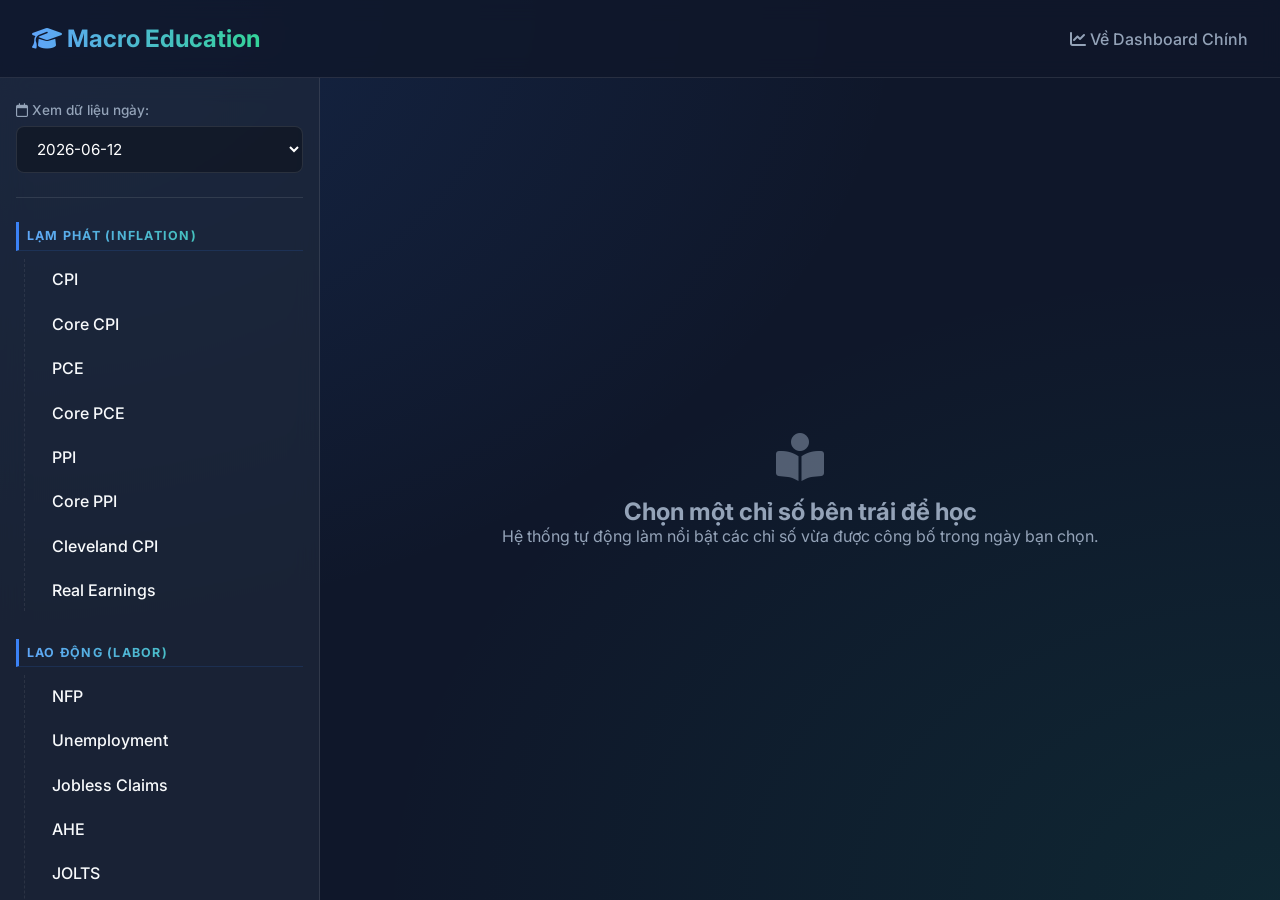
==== dashboard/edu.html @ 20636287 "Fix dashboard clicking and commit educational dashboard files" ====
<!DOCTYPE html>
<html lang="en">
<head>
  <meta charset="UTF-8">
  <meta name="viewport" content="width=device-width, initial-scale=1.0">
  <title>US Macro Education Dashboard</title>
  <link rel="stylesheet" href="edu.css">
  <!-- FontAwesome for icons -->
  <link rel="stylesheet" href="https://cdnjs.cloudflare.com/ajax/libs/font-awesome/6.4.0/css/all.min.css">
</head>
<body>
  <header>
    <h1><i class="fa-solid fa-graduation-cap"></i> Macro Education</h1>
    <div class="nav-links">
      <a href="index.html"><i class="fa-solid fa-chart-line"></i> Về Dashboard Chính</a>
    </div>
  </header>

  <div class="container">
    <aside class="sidebar" id="sidebar">
      <div class="date-selector-container">
        <label for="date-selector"><i class="fa-regular fa-calendar"></i> Xem dữ liệu ngày:</label>
        <select id="date-selector"></select>
      </div>
      <div id="sidebar-content">
        <!-- Categories and indicators will be injected here by JS -->
      </div>
    </aside>

    <main class="main-content" id="main-content">
      <div class="empty-state" id="empty-state">
        <i class="fa-solid fa-book-open-reader"></i>
        <h2>Chọn một chỉ số bên trái để học</h2>
        <p>Hệ thống tự động làm nổi bật các chỉ số vừa được công bố trong ngày bạn chọn.</p>
      </div>

      <div class="content-card" id="content-card" style="display: none;">
        <div class="card-header">
          <div class="card-title">
            <h2 id="ind-short-name">CPI</h2>
            <p id="ind-full-name">Consumer Price Index</p>
          </div>
          <div class="card-actions">
            <a id="ind-link" href="#" target="_blank"><i class="fa-solid fa-external-link-alt"></i> Xem Dữ liệu FRED</a>
          </div>
        </div>

        <div id="release-info-alert" class="release-info-alert" style="display: none;">
          <h4><i class="fa-solid fa-bolt"></i> Số liệu công bố ngày <span id="rel-date"></span></h4>
          <div class="release-stats">
            <div class="stat"><span class="stat-lbl">Thực tế (Actual):</span> <strong id="rel-actual" class="actual-val"></strong></div>
            <div class="stat"><span class="stat-lbl">Dự báo (Forecast):</span> <strong id="rel-forecast"></strong></div>
            <div class="stat"><span class="stat-lbl">Kỳ trước (Previous):</span> <strong id="rel-previous"></strong></div>
            <div class="stat"><span class="stat-lbl">Surprise:</span> <strong id="rel-surprise"></strong></div>
          </div>
        </div>

        <div class="section">
          <h3><i class="fa-solid fa-circle-info"></i> Định Nghĩa</h3>
          <p id="ind-desc"></p>
        </div>

        <div class="info-grid">
          <div class="info-box">
            <h4><i class="fa-regular fa-calendar-days"></i> Chu kỳ công bố</h4>
            <p id="ind-freq"></p>
            <p id="ind-latest-release" style="margin-top: 0.75rem; color: var(--highlight-color); font-size: 0.9rem; font-weight: 500;"></p>
          </div>
          <div class="info-box">
            <h4><i class="fa-solid fa-bullseye"></i> Kỳ Vọng Của Thị Trường</h4>
            <p id="ind-expect"></p>
          </div>
        </div>

        <div class="section">
          <h3><i class="fa-solid fa-scale-balanced"></i> Như thế nào là Tốt / Xấu?</h3>
          <div class="good-bad-box">
            <p id="ind-good-bad"></p>
          </div>
        </div>

        <div class="section">
          <h3 style="color: var(--accent-color);"><i class="fa-solid fa-chart-pie"></i> Góc Nhìn Thực Chiến & Nhóm Ngành</h3>
          <div class="good-bad-box" style="background: rgba(59, 130, 246, 0.05); border: 1px solid rgba(59, 130, 246, 0.2);">
            <p id="ind-market-reaction"></p>
          </div>
        </div>
      </div>
    </main>
  </div>

  <!-- Load Macro Data -->
  <script src="data.js"></script>
  <!-- Main logic -->
  <script src="edu.js"></script>
</body>
</html>
---- dashboard/edu.css ----
@import url('https://fonts.googleapis.com/css2?family=Inter:wght@300;400;500;600;700&display=swap');

:root {
  --bg-color: #0f172a;
  --panel-bg: rgba(30, 41, 59, 0.7);
  --panel-border: rgba(255, 255, 255, 0.1);
  --text-primary: #f8fafc;
  --text-secondary: #94a3b8;
  --accent-color: #3b82f6;
  --accent-glow: rgba(59, 130, 246, 0.5);
  --highlight-color: #10b981;
  --highlight-glow: rgba(16, 185, 129, 0.5);
  --danger-color: #ef4444;
}

* {
  box-sizing: border-box;
  margin: 0;
  padding: 0;
}

body {
  font-family: 'Inter', sans-serif;
  background-color: var(--bg-color);
  color: var(--text-primary);
  height: 100vh;
  overflow: hidden;
  display: flex;
  flex-direction: column;
  background-image: 
    radial-gradient(at 0% 0%, rgba(59, 130, 246, 0.15) 0px, transparent 50%),
    radial-gradient(at 100% 100%, rgba(16, 185, 129, 0.1) 0px, transparent 50%);
  background-attachment: fixed;
}

header {
  padding: 1.5rem 2rem;
  border-bottom: 1px solid var(--panel-border);
  background: rgba(15, 23, 42, 0.8);
  backdrop-filter: blur(10px);
  z-index: 100;
  display: flex;
  justify-content: space-between;
  align-items: center;
  flex-shrink: 0;
}

h1 {
  font-size: 1.5rem;
  font-weight: 700;
  background: linear-gradient(to right, #60a5fa, #34d399);
  -webkit-background-clip: text;
  -webkit-text-fill-color: transparent;
}

.nav-links a {
  color: var(--text-secondary);
  text-decoration: none;
  font-weight: 500;
  transition: color 0.2s;
}

.nav-links a:hover {
  color: var(--text-primary);
}

.container {
  display: flex;
  flex: 1;
  overflow: hidden;
  height: 100%;
}

/* Sidebar */
.sidebar {
  width: 320px;
  background: var(--panel-bg);
  border-right: 1px solid var(--panel-border);
  backdrop-filter: blur(12px);
  overflow-y: auto;
  padding: 1.5rem 1rem;
}

.category {
  margin-bottom: 1.75rem;
}

.category-title {
  font-size: 0.78rem;
  text-transform: uppercase;
  letter-spacing: 0.1em;
  background: linear-gradient(to right, #60a5fa, #34d399);
  -webkit-background-clip: text;
  -webkit-text-fill-color: transparent;
  background-clip: text;
  margin-bottom: 0.5rem;
  padding: 0.4rem 0.75rem 0.4rem 0.5rem;
  font-weight: 700;
  border-left: 3px solid var(--accent-color);
  border-bottom: 1px solid rgba(59, 130, 246, 0.15);
}

.indicator-list {
  margin-left: 0.5rem;
  padding-left: 0.75rem;
  border-left: 1px dashed rgba(255, 255, 255, 0.08);
}

.indicator-item {
  padding: 0.6rem 0.85rem;
  border-radius: 0.5rem;
  cursor: pointer;
  transition: all 0.2s ease;
  margin-bottom: 0.2rem;
  border: 1px solid transparent;
  display: flex;
  justify-content: space-between;
  align-items: center;
}

.indicator-item:hover {
  background: rgba(255, 255, 255, 0.05);
}

.indicator-item.active {
  background: rgba(59, 130, 246, 0.15);
  border-color: rgba(59, 130, 246, 0.3);
  box-shadow: 0 0 15px var(--accent-glow);
}

.indicator-name {
  font-weight: 500;
}

.indicator-badge {
  font-size: 0.7rem;
  padding: 0.1rem 0.4rem;
  border-radius: 1rem;
  background: rgba(255, 255, 255, 0.1);
  color: var(--text-secondary);
}

.indicator-item.today .indicator-badge {
  background: var(--highlight-color);
  color: #fff;
  box-shadow: 0 0 10px var(--highlight-glow);
  animation: pulse 2s infinite;
}

@keyframes pulse {
  0% { box-shadow: 0 0 0 0 rgba(16, 185, 129, 0.4); }
  70% { box-shadow: 0 0 0 6px rgba(16, 185, 129, 0); }
  100% { box-shadow: 0 0 0 0 rgba(16, 185, 129, 0); }
}

/* Main Content */
.main-content {
  flex: 1;
  padding: 2rem 3rem;
  overflow-y: auto;
  position: relative;
}

.empty-state {
  display: flex;
  flex-direction: column;
  align-items: center;
  justify-content: center;
  height: 100%;
  color: var(--text-secondary);
  text-align: center;
}

.empty-state i {
  font-size: 3rem;
  margin-bottom: 1rem;
  opacity: 0.5;
}

.content-card {
  background: var(--panel-bg);
  border: 1px solid var(--panel-border);
  border-radius: 1rem;
  padding: 2rem;
  backdrop-filter: blur(12px);
  box-shadow: 0 4px 6px rgba(0, 0, 0, 0.1);
  animation: fadeIn 0.4s ease forwards;
  max-width: 900px;
  margin: 0 auto;
}

@keyframes fadeIn {
  from { opacity: 0; transform: translateY(10px); }
  to { opacity: 1; transform: translateY(0); }
}

.card-header {
  border-bottom: 1px solid var(--panel-border);
  padding-bottom: 1.5rem;
  margin-bottom: 1.5rem;
  display: flex;
  justify-content: space-between;
  align-items: flex-start;
}

.card-title h2 {
  font-size: 2rem;
  margin-bottom: 0.5rem;
  color: #fff;
}

.card-title p {
  color: var(--text-secondary);
  font-size: 1.1rem;
}

.card-actions a {
  display: inline-flex;
  align-items: center;
  gap: 0.5rem;
  background: rgba(255, 255, 255, 0.1);
  color: #fff;
  text-decoration: none;
  padding: 0.5rem 1rem;
  border-radius: 0.5rem;
  font-size: 0.9rem;
  transition: background 0.2s;
}

.card-actions a:hover {
  background: rgba(255, 255, 255, 0.2);
}

.section {
  margin-bottom: 2rem;
}

.section h3 {
  font-size: 1.1rem;
  color: var(--accent-color);
  margin-bottom: 0.75rem;
  display: flex;
  align-items: center;
  gap: 0.5rem;
}

.section p {
  line-height: 1.6;
  color: #cbd5e1;
}

.info-grid {
  display: grid;
  grid-template-columns: repeat(auto-fit, minmax(250px, 1fr));
  gap: 1.5rem;
  margin-bottom: 2rem;
}

.info-box {
  background: rgba(0, 0, 0, 0.2);
  border: 1px solid rgba(255,255,255,0.05);
  border-radius: 0.75rem;
  padding: 1.25rem;
}

.info-box h4 {
  color: var(--text-secondary);
  font-size: 0.85rem;
  text-transform: uppercase;
  letter-spacing: 0.05em;
  margin-bottom: 0.5rem;
}

.good-bad-box {
  background: linear-gradient(135deg, rgba(16, 185, 129, 0.1), rgba(239, 68, 68, 0.1));
  border: 1px solid rgba(255, 255, 255, 0.1);
  border-radius: 0.75rem;
  padding: 1.5rem;
}

.good-bad-box p {
  white-space: pre-line;
}

/* Date Selector */
.date-selector-container {
  margin-bottom: 1.5rem;
  padding-bottom: 1.5rem;
  border-bottom: 1px solid var(--panel-border);
}

.date-selector-container label {
  display: block;
  font-size: 0.85rem;
  color: var(--text-secondary);
  margin-bottom: 0.5rem;
  font-weight: 500;
}

#date-selector {
  width: 100%;
  padding: 0.75rem 1rem;
  background: rgba(0, 0, 0, 0.3);
  border: 1px solid rgba(255, 255, 255, 0.1);
  border-radius: 0.5rem;
  color: #fff;
  font-family: inherit;
  font-size: 0.95rem;
  cursor: pointer;
  outline: none;
  transition: border-color 0.2s;
}

#date-selector:focus {
  border-color: var(--accent-color);
}

#date-selector option {
  background: var(--bg-color);
  color: #fff;
}

/* Release Info Alert */
.release-info-alert {
  background: linear-gradient(135deg, rgba(59, 130, 246, 0.1), rgba(16, 185, 129, 0.05));
  border: 1px solid rgba(59, 130, 246, 0.3);
  border-left: 4px solid var(--accent-color);
  border-radius: 0.5rem;
  padding: 1.5rem;
  margin-bottom: 2rem;
  animation: fadeIn 0.4s ease forwards;
}

.release-info-alert h4 {
  color: #fff;
  margin-bottom: 1rem;
  font-size: 1.1rem;
  display: flex;
  align-items: center;
  gap: 0.5rem;
}

.release-stats {
  display: flex;
  flex-wrap: wrap;
  gap: 1.5rem;
}

.stat {
  display: flex;
  flex-direction: column;
  gap: 0.25rem;
}

.stat-lbl {
  font-size: 0.8rem;
  color: var(--text-secondary);
  text-transform: uppercase;
  letter-spacing: 0.05em;
}

.stat strong {
  font-size: 1.25rem;
  color: #fff;
  font-feature-settings: "tnum";
}

.actual-val.beat { color: var(--highlight-color); }
.actual-val.miss { color: var(--danger-color); }
.surprise-beat { color: var(--highlight-color); font-weight: bold; }
.surprise-miss { color: var(--danger-color); font-weight: bold; }
.surprise-inline { color: var(--text-secondary); }
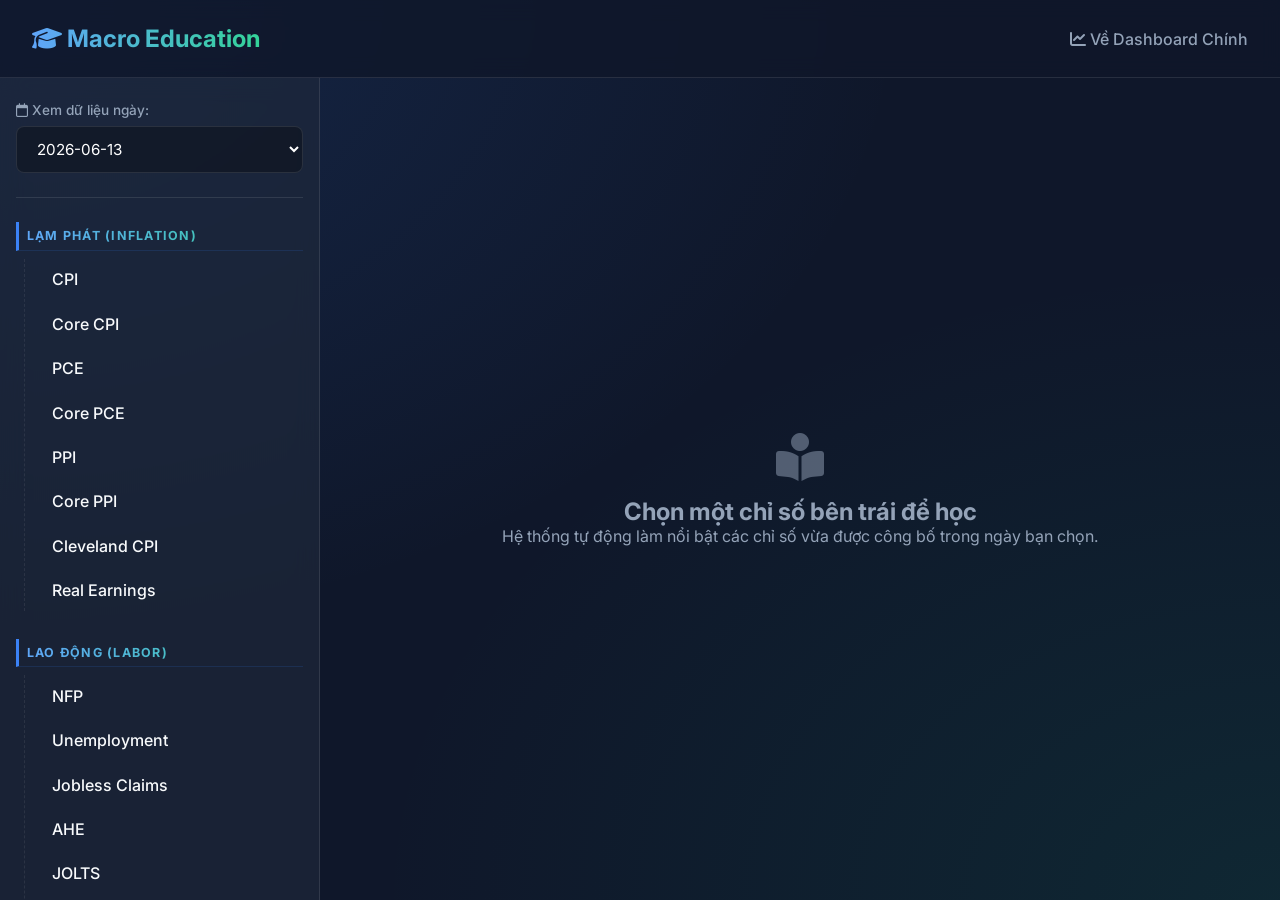
==== commit 148b013d: "Weekly macro 2026-06-15 + weekly report system" ====
--- a/dashboard/edu.html
+++ b/dashboard/edu.html
@@ -41,6 +41,8 @@
             <p id="ind-full-name">Consumer Price Index</p>
           </div>
           <div class="card-actions">
+            <a id="ind-news-link" href="#" target="_blank" style="display: none; background: #6366f1; color: white; margin-right: 0.5rem;"><i class="fa-solid fa-chart-area"></i> Xem Biểu Đồ Gốc</a>
+            <a id="ind-primary-link" href="#" target="_blank" style="display: none; background: var(--accent-color); color: white; margin-right: 0.5rem;"><i class="fa-solid fa-house-chimney"></i> Xem Nguồn Gốc</a>
             <a id="ind-link" href="#" target="_blank"><i class="fa-solid fa-external-link-alt"></i> Xem Dữ liệu FRED</a>
           </div>
         </div>
@@ -72,6 +74,24 @@
           </div>
         </div>
 
+        <div class="section" id="section-read-format" style="display: none;">
+          <h3 style="color: var(--highlight-color);"><i class="fa-solid fa-book-open"></i> Cách Đọc Chuẩn</h3>
+          <div class="good-bad-box" style="background: rgba(16, 185, 129, 0.08); border: 1px solid rgba(16, 185, 129, 0.25);">
+            <p id="ind-read-format"></p>
+          </div>
+        </div>
+
+        <div class="info-grid" id="section-thresholds-pattern" style="display: none;">
+          <div class="info-box">
+            <h4><i class="fa-solid fa-flag-checkered"></i> Ngưỡng Cảnh Báo</h4>
+            <p id="ind-watch-thresholds"></p>
+          </div>
+          <div class="info-box">
+            <h4><i class="fa-regular fa-clock"></i> Lịch Cụ Thể</h4>
+            <p id="ind-release-pattern"></p>
+          </div>
+        </div>
+
         <div class="section">
           <h3><i class="fa-solid fa-scale-balanced"></i> Như thế nào là Tốt / Xấu?</h3>
           <div class="good-bad-box">
@@ -85,6 +105,14 @@
             <p id="ind-market-reaction"></p>
           </div>
         </div>
+
+        <div class="section" id="section-related" style="display: none;">
+          <h3><i class="fa-solid fa-link"></i> Chỉ Số Liên Quan (Cluster)</h3>
+          <p style="color: var(--text-secondary); font-size: 0.85rem; margin-bottom: 0.5rem;">
+            Click để chuyển sang chỉ số liên quan — cluster reads = pros chờ multiple confirm.
+          </p>
+          <div id="ind-related" class="related-chips"></div>
+        </div>
       </div>
     </main>
   </div>
--- a/dashboard/edu.css
+++ b/dashboard/edu.css
@@ -50,6 +50,7 @@
   font-weight: 700;
   background: linear-gradient(to right, #60a5fa, #34d399);
   -webkit-background-clip: text;
+  background-clip: text;
   -webkit-text-fill-color: transparent;
 }
 
@@ -370,3 +371,31 @@
 .surprise-beat { color: var(--highlight-color); font-weight: bold; }
 .surprise-miss { color: var(--danger-color); font-weight: bold; }
 .surprise-inline { color: var(--text-secondary); }
+
+/* Related indicators chips */
+.related-chips {
+  display: flex;
+  flex-wrap: wrap;
+  gap: 0.5rem;
+  margin-top: 0.5rem;
+}
+.related-chip {
+  background: rgba(59, 130, 246, 0.12);
+  border: 1px solid rgba(59, 130, 246, 0.3);
+  color: #93c5fd;
+  padding: 0.4rem 0.85rem;
+  border-radius: 1rem;
+  font-size: 0.85rem;
+  cursor: pointer;
+  font-family: inherit;
+  transition: all 0.2s ease;
+  display: inline-flex;
+  align-items: center;
+  gap: 0.3rem;
+}
+.related-chip:hover {
+  background: rgba(59, 130, 246, 0.25);
+  border-color: var(--accent-color);
+  color: #fff;
+  transform: translateY(-1px);
+}
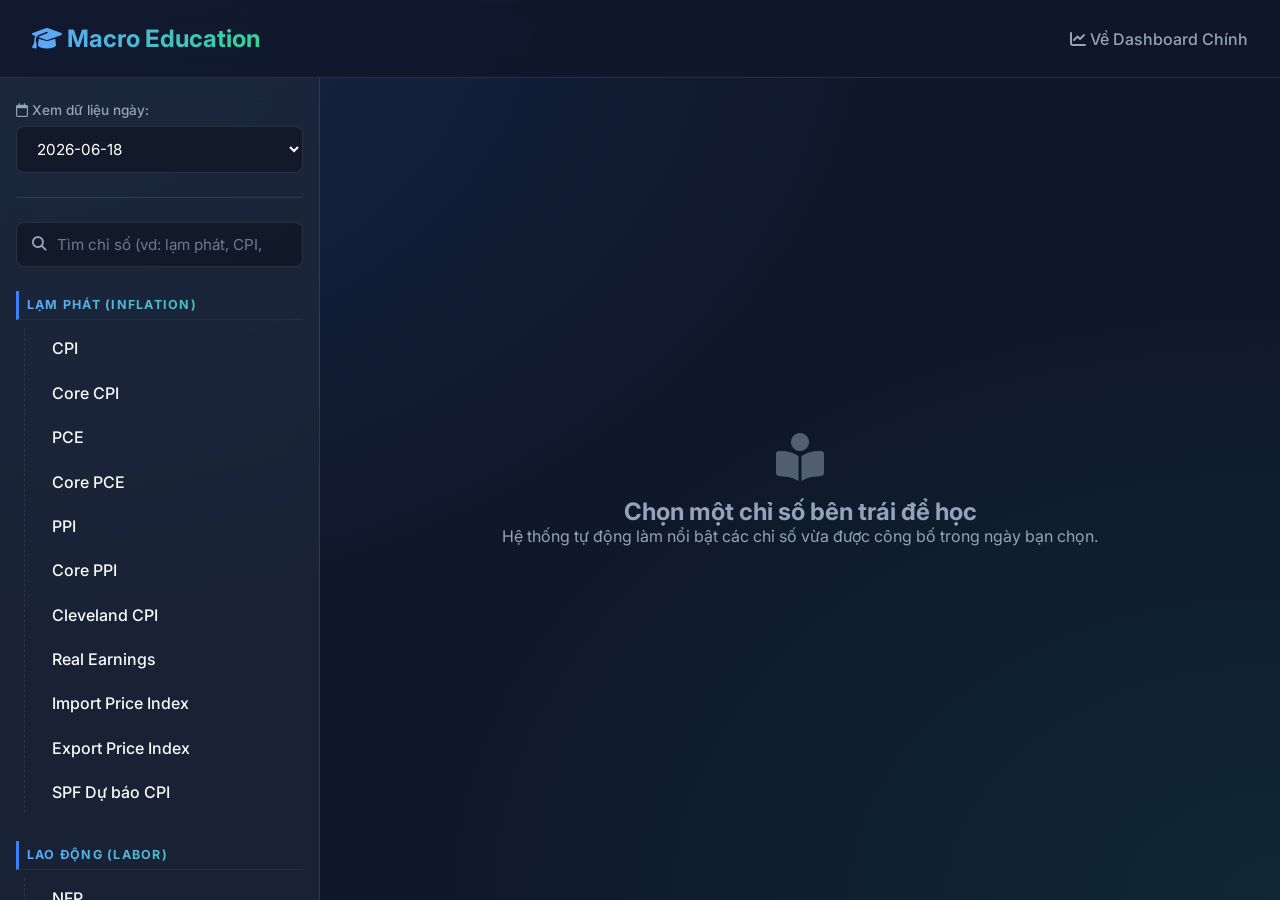
==== commit 08e7a375: "Dashboard: kết luận tự sinh, Fed vùng tracking, edu + báo cáo tháng - Stat-context tự sinh (vùng cao" ====
--- a/dashboard/edu.html
+++ b/dashboard/edu.html
@@ -22,6 +22,13 @@
         <label for="date-selector"><i class="fa-regular fa-calendar"></i> Xem dữ liệu ngày:</label>
         <select id="date-selector"></select>
       </div>
+      <div class="search-container">
+        <div class="search-box">
+          <i class="fa-solid fa-magnifying-glass search-icon"></i>
+          <input type="text" id="indicator-search" placeholder="Tìm chỉ số (vd: lạm phát, CPI, GDP...)" autocomplete="off">
+          <button id="search-clear" title="Xoá tìm kiếm" style="display:none;"><i class="fa-solid fa-xmark"></i></button>
+        </div>
+      </div>
       <div id="sidebar-content">
         <!-- Categories and indicators will be injected here by JS -->
       </div>
@@ -41,6 +48,7 @@
             <p id="ind-full-name">Consumer Price Index</p>
           </div>
           <div class="card-actions">
+            <a id="ind-deep-dive-link" href="#" target="_blank" style="display: none; background: #059669; color: white; margin-right: 0.5rem;"><i class="fa-solid fa-magnifying-glass-chart"></i> Deep Dive</a>
             <a id="ind-news-link" href="#" target="_blank" style="display: none; background: #6366f1; color: white; margin-right: 0.5rem;"><i class="fa-solid fa-chart-area"></i> Xem Biểu Đồ Gốc</a>
             <a id="ind-primary-link" href="#" target="_blank" style="display: none; background: var(--accent-color); color: white; margin-right: 0.5rem;"><i class="fa-solid fa-house-chimney"></i> Xem Nguồn Gốc</a>
             <a id="ind-link" href="#" target="_blank"><i class="fa-solid fa-external-link-alt"></i> Xem Dữ liệu FRED</a>
--- a/dashboard/edu.css
+++ b/dashboard/edu.css
@@ -321,6 +321,79 @@
   color: #fff;
 }
 
+/* Search box */
+.search-container {
+  margin-bottom: 1.5rem;
+}
+
+.search-box {
+  position: relative;
+  display: flex;
+  align-items: center;
+}
+
+.search-box .search-icon {
+  position: absolute;
+  left: 1rem;
+  color: var(--text-secondary);
+  font-size: 0.9rem;
+  pointer-events: none;
+}
+
+#indicator-search {
+  width: 100%;
+  padding: 0.75rem 2.5rem 0.75rem 2.5rem;
+  background: rgba(0, 0, 0, 0.3);
+  border: 1px solid rgba(255, 255, 255, 0.1);
+  border-radius: 0.5rem;
+  color: #fff;
+  font-family: inherit;
+  font-size: 0.95rem;
+  outline: none;
+  transition: border-color 0.2s;
+}
+
+#indicator-search::placeholder {
+  color: var(--text-secondary);
+  opacity: 0.7;
+}
+
+#indicator-search:focus {
+  border-color: var(--accent-color);
+}
+
+#search-clear {
+  position: absolute;
+  right: 0.6rem;
+  background: transparent;
+  border: none;
+  color: var(--text-secondary);
+  cursor: pointer;
+  font-size: 0.9rem;
+  padding: 0.3rem 0.4rem;
+  border-radius: 0.35rem;
+  transition: color 0.2s, background 0.2s;
+}
+
+#search-clear:hover {
+  color: #fff;
+  background: rgba(255, 255, 255, 0.08);
+}
+
+.search-no-results {
+  color: var(--text-secondary);
+  font-size: 0.9rem;
+  text-align: center;
+  padding: 1.5rem 0.5rem;
+}
+
+.search-hit {
+  background: rgba(251, 191, 36, 0.22);
+  color: #fcd34d;
+  border-radius: 0.2rem;
+  padding: 0 0.1rem;
+}
+
 /* Release Info Alert */
 .release-info-alert {
   background: linear-gradient(135deg, rgba(59, 130, 246, 0.1), rgba(16, 185, 129, 0.05));
